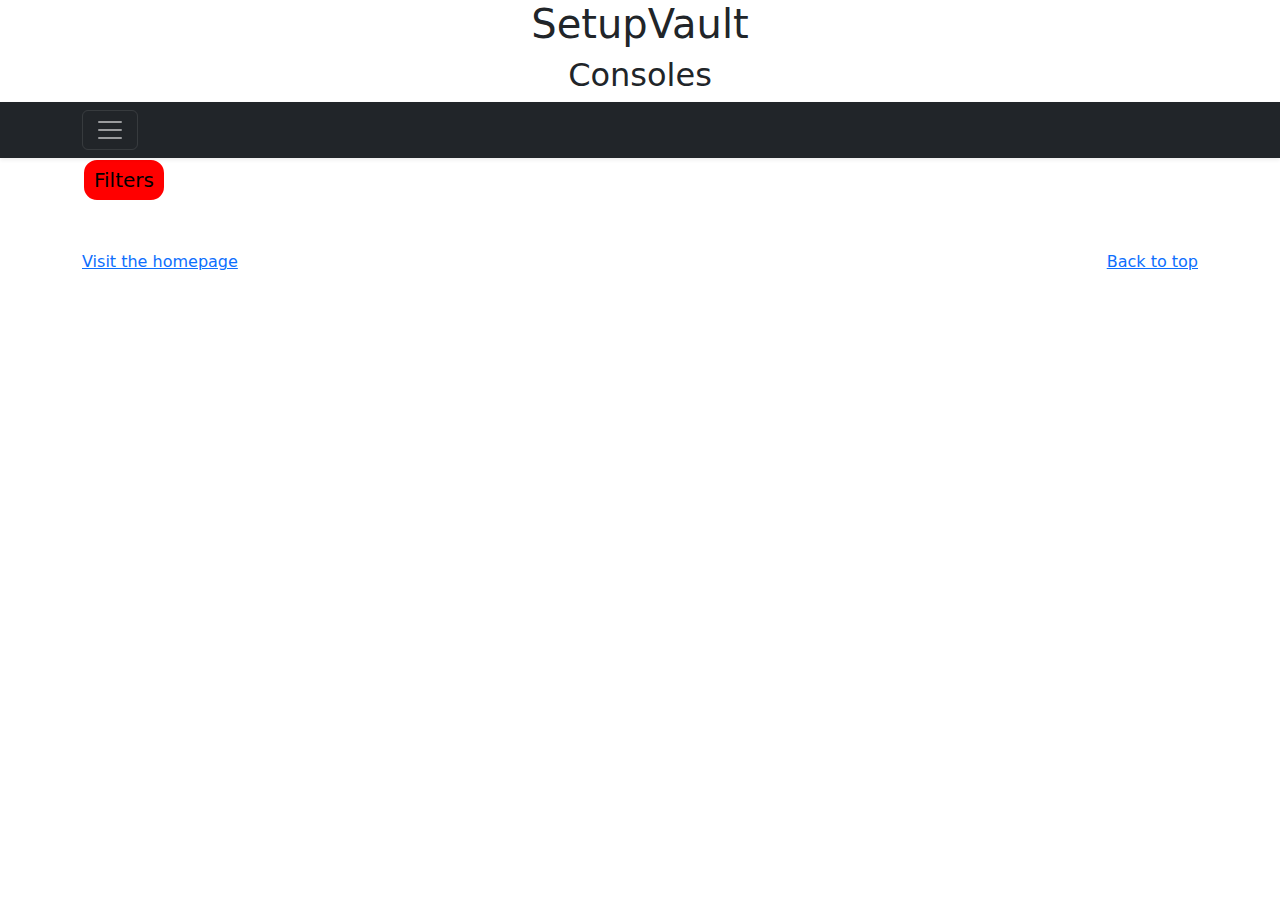
==== consoles.html @ ee75ff7b "Add files via upload" ====
<!DOCTYPE html>
<html lang="en">
<head>
    <meta charset="UTF-8">
    <meta name="viewport" content="width=device-width, initial-scale=1.0">
    <title>SetupVault</title>
    <script src="p1.js"></script>
    <link href="https://cdn.jsdelivr.net/npm/bootstrap@5.3.3/dist/css/bootstrap.min.css" rel="stylesheet" integrity="sha384-QWTKZyjpPEjISv5WaRU9OFeRpok6YctnYmDr5pNlyT2bRjXh0JMhjY6hW+ALEwIH" crossorigin="anonymous">
    <script src="https://cdn.jsdelivr.net/npm/bootstrap@5.3.3/dist/js/bootstrap.bundle.min.js" integrity="sha384-YvpcrYf0tY3lHB60NNkmXc5s9fDVZLESaAA55NDzOxhy9GkcIdslK1eN7N6jIeHz" crossorigin="anonymous"></script>
    <!-- <link rel="canonical" href="https://getbootstrap.com/docs/5.3/examples/album/">
    <link rel="stylesheet" href="https://cdn.jsdelivr.net/npm/@docsearch/css@3">
    <link href="../assets/dist/css/bootstrap.min.css" rel="stylesheet"> -->
    <link rel="stylesheet" href="./index.css">
    

    <style>

      .cont1{
        display: flex;
        border: 2px solid white;
        border-radius: 15px;
        padding: 35px;
        margin: 10px;
      }
      .row1{
        padding: 20px;
        font-size: 20px;
      }
      img{
        width: 20%;
        height: auto;
      }
      .button1{
        border-radius: 15px;
        background-color: red;
        font-size: 20px;
        border: 2px solid white;
        padding: 5px 10px;
        
      }
      

        
      
      
    </style>
</head>
<body>
    <h1 style="text-align: center;">SetupVault</h1>
    <h2 style="text-align: center;">Consoles</h2>
    <header data-bs-theme="Dark">
        <div class="collapse text-bg-dark" id="navbarHeader">
          <div class="container">
            <div class="row">
              <div class="col-sm-8 col-md-7 py-4">
                <h4>Tech</h4>
                
                <nav>
                  <ul>
                  <li><a href="./index.html">Home</a></li>
                  <li><a href="./pcs.html">Pcs</a></li>
                  <li><a href="./monitors.html">Monitors</a></li>
                  <li><a href="./laptops.html">Laptops</a></li>
                  <li><a href="./consoles.html">Consoles</a></li>
                  
                  </ul>
                  </nav>
              </div>
              <!-- <div class="col-sm-4 offset-md-1 py-4">
                <h4>Contact</h4>
                <ul class="list-unstyled">
                  <li><a href="#" class="text-white">Follow on Twitter</a></li>
                  <li><a href="#" class="text-white">Like on Facebook</a></li>
                  <li><a href="#" class="text-white">Email me</a></li>
                </ul>
              </div> -->
            </div>
          </div>
        </div>
        <div class="navbar navbar-dark bg-dark shadow-sm">
          <div class="container">
            <!-- <a href="#" class="navbar-brand d-flex align-items-center">
              <strong>Album</strong>
            </a> -->
            <button class="navbar-toggler" type="button" data-bs-toggle="collapse" data-bs-target="#navbarHeader" aria-controls="navbarHeader" aria-expanded="false" aria-label="Toggle navigation">
              <span class="navbar-toggler-icon"></span>
            </button>
          </div>
        </div>
      </header>
      <main>
       
        <div class="pict">
            
            <div class="container">
                <button class="button1">Filters</button>
                <div id="col" >
                </div>
            </div>
        </div>


      </main>
      <footer class="text-body-secondary py-5">
        <div class="container">
          <p class="float-end mb-1">
            <a href="#">Back to top</a>
            <p class="mb-0"><a href="/">Visit the homepage</a></p>
          </p>
        </div>
      </footer>
</body>

</html>
<!--  "Pcs":[
        {
            "name": "MacBook Pro",
            "img": "./images/mac.jpg",
            "description": "This is a mac book",
            "url": "https://freepngimg.com/thumb/avengers/5-2-avengers-png-picture.png"
        },
        {
           "name": "MacBook Pro",
            "img": "./images/mac.jpg",
            "description": "This is a mac book",
            "url": "https://freepngimg.com/thumb/avengers/5-2-avengers-png-picture.png"
        },
        {
            "name": "MacBook Pro",
            "img": "./images/mac.jpg",
            "description": "This is a mac book",
            "url": "https://freepngimg.com/thumb/avengers/5-2-avengers-png-picture.png"
        },
        {
         "name": "MacBook Pro",
            "img": "./images/mac.jpg",
            "description": "This is a mac book",
            "url": "https://freepngimg.com/thumb/avengers/5-2-avengers-png-picture.png"
      },
      {
        "name": "MacBook Pro",
            "img": "./images/mac.jpg",
            "description": "This is a mac book",
            "url": "https://freepngimg.com/thumb/avengers/5-2-avengers-png-picture.png"
      }
    ],
    "Monitors":[
        {
            "name": "MacBook Pro",
            "img": "./images/mac.jpg",
            "description": "This is a mac book",
            "url": "https://freepngimg.com/thumb/avengers/5-2-avengers-png-picture.png"
        },
        {
           "name": "MacBook Pro",
            "img": "./images/mac.jpg",
            "description": "This is a mac book",
            "url": "https://freepngimg.com/thumb/avengers/5-2-avengers-png-picture.png"
        },
        {
            "name": "MacBook Pro",
            "img": "./images/mac.jpg",
            "description": "This is a mac book",
            "url": "https://freepngimg.com/thumb/avengers/5-2-avengers-png-picture.png"
        },
        {
         "name": "MacBook Pro",
            "img": "./images/mac.jpg",
            "description": "This is a mac book",
            "url": "https://freepngimg.com/thumb/avengers/5-2-avengers-png-picture.png"
      },
      {
        "name": "MacBook Pro",
            "img": "./images/mac.jpg",
            "description": "This is a mac book",
            "url": "https://freepngimg.com/thumb/avengers/5-2-avengers-png-picture.png"
      }
    ] -->
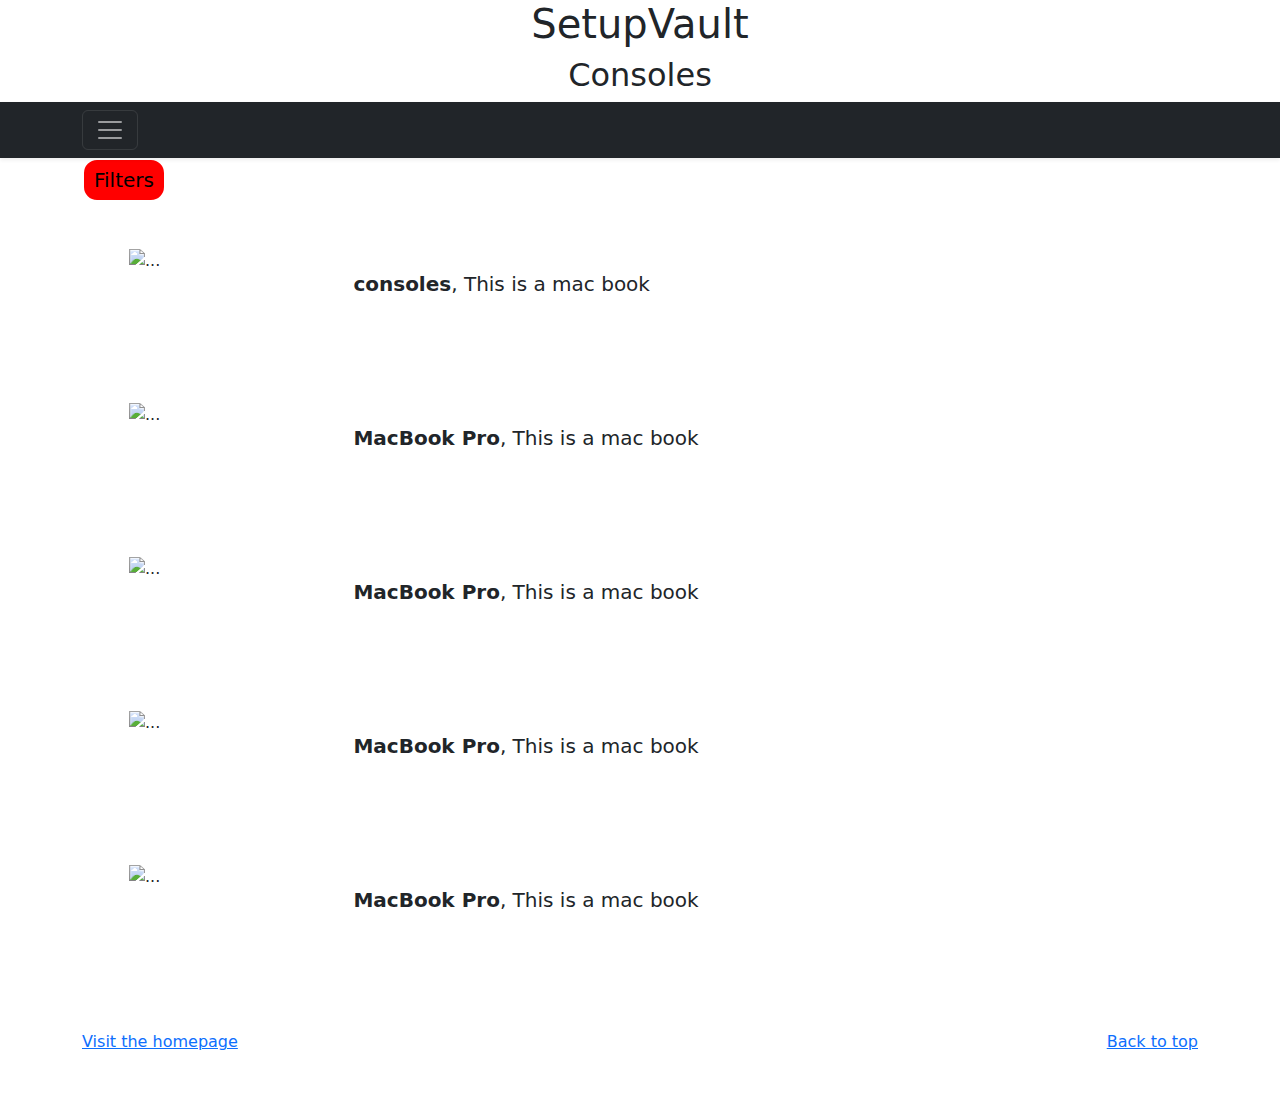
==== commit c06cd516: "Json update/ working fetch" ====
--- a/consoles.html
+++ b/consoles.html
@@ -10,7 +10,7 @@
     <!-- <link rel="canonical" href="https://getbootstrap.com/docs/5.3/examples/album/">
     <link rel="stylesheet" href="https://cdn.jsdelivr.net/npm/@docsearch/css@3">
     <link href="../assets/dist/css/bootstrap.min.css" rel="stylesheet"> -->
-    <link rel="stylesheet" href="./index.css">
+    <link rel="stylesheet" href="./styles/index.css">
     
 
     <style>
@@ -47,7 +47,7 @@
 </head>
 <body>
     <h1 style="text-align: center;">SetupVault</h1>
-    <h2 style="text-align: center;">Consoles</h2>
+    <h2 id="page" style="text-align: center;">Consoles</h2>
     <header data-bs-theme="Dark">
         <div class="collapse text-bg-dark" id="navbarHeader">
           <div class="container">
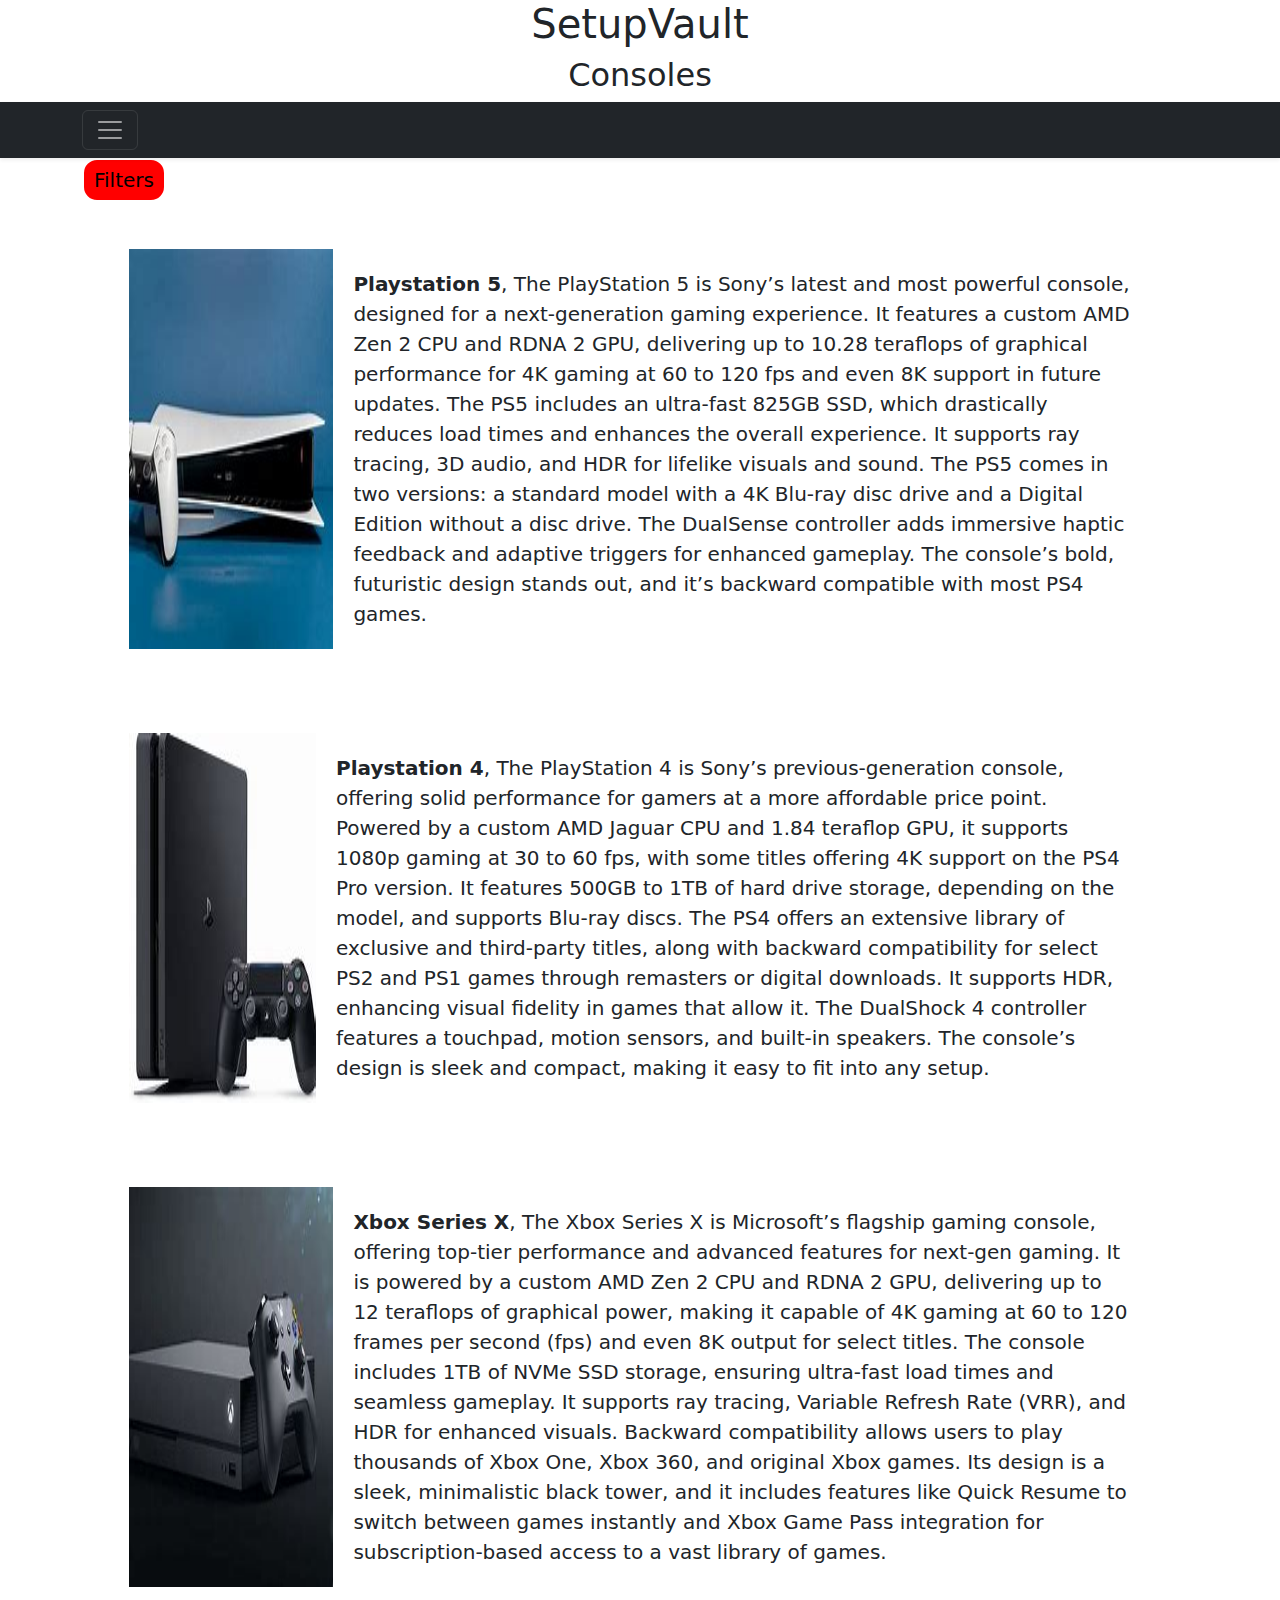
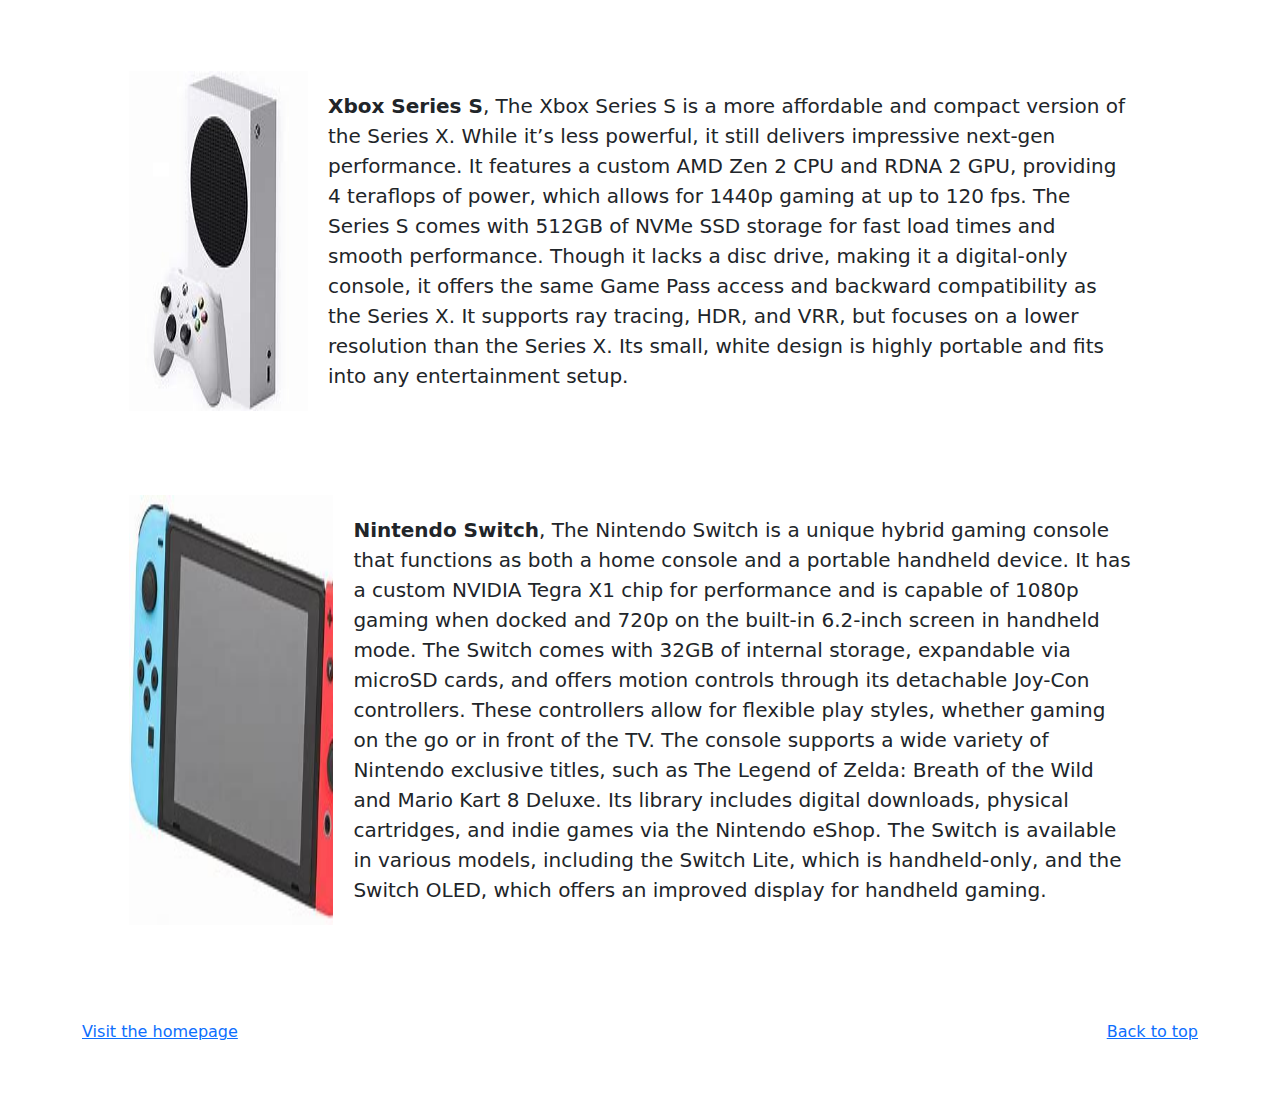
==== commit 621b6c34: "Update consoles.html" ====
--- a/consoles.html
+++ b/consoles.html
@@ -62,6 +62,7 @@
                   <li><a href="./monitors.html">Monitors</a></li>
                   <li><a href="./laptops.html">Laptops</a></li>
                   <li><a href="./consoles.html">Consoles</a></li>
+                  <li><a href="./contact.html">Consoles</a></li>
                   
                   </ul>
                   </nav>
@@ -105,7 +106,7 @@
         <div class="container">
           <p class="float-end mb-1">
             <a href="#">Back to top</a>
-            <p class="mb-0"><a href="/">Visit the homepage</a></p>
+            <p class="mb-0"><a href="./index.html">Visit the homepage</a></p>
           </p>
         </div>
       </footer>
@@ -175,4 +176,4 @@
             "description": "This is a mac book",
             "url": "https://freepngimg.com/thumb/avengers/5-2-avengers-png-picture.png"
       }
-    ] -->+    ] -->
